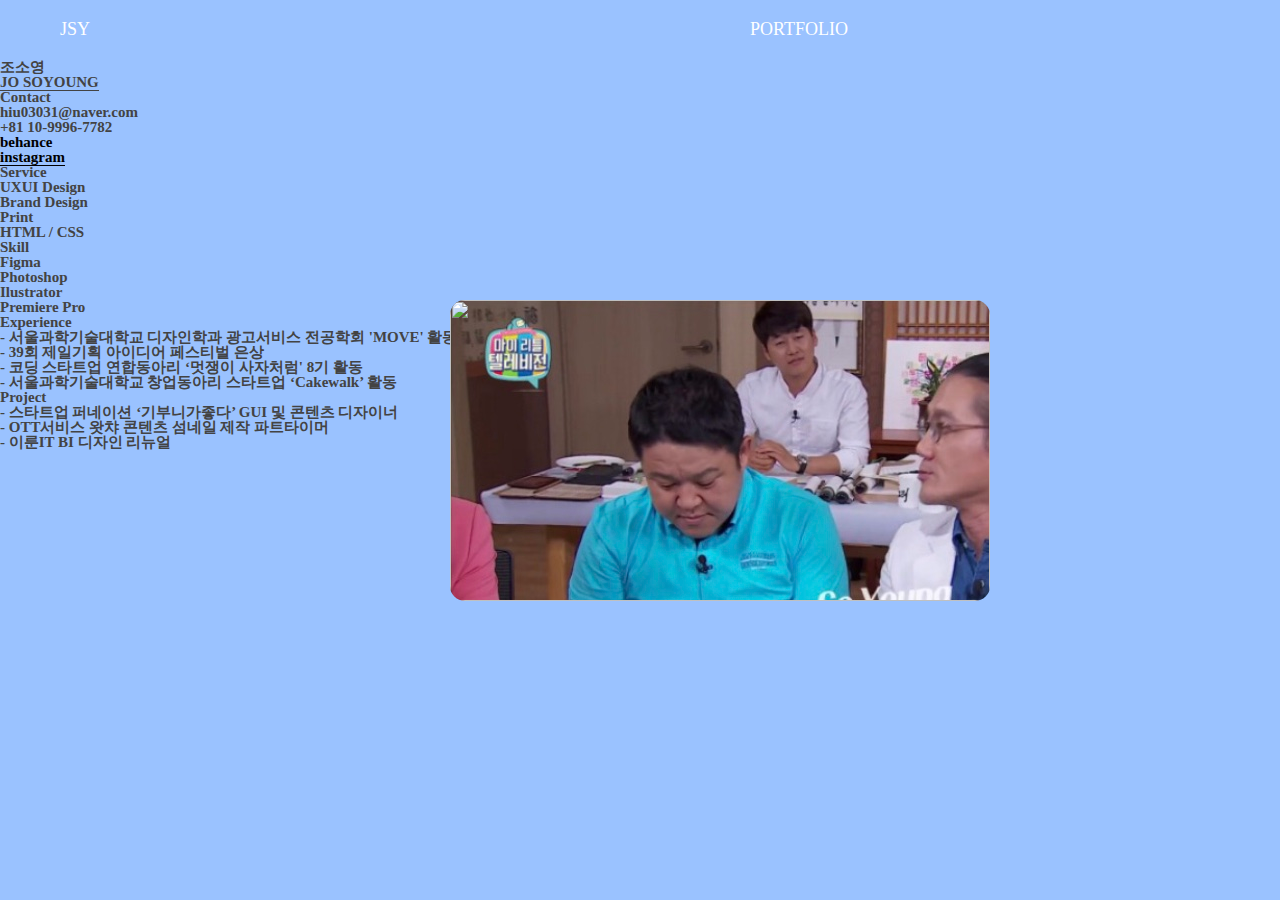
==== about.html @ 65bf6c5c "header" ====
<!DOCTYPE html>
<html lang="ko">
<head>
    <meta charset="UTF-8">
    <meta http-equiv="X-UA-Compatible" content="IE=edge">
    <meta name="viewport" content="width=device-width, initial-scale=1.0">
    <title>It's SOYOUNG</title>
    <link rel="stylesheet" href="css/reset.css">
    <link rel="stylesheet" href="css/style.css">
    <style>
        * {
            background-color: #9AC2FF;
        }
    </style>
</head>
<body>
    <nav class="gnb">
        <div id="menuwrap">
            <a class="menu" style="left: 60px;" href="index.html">JSY</a> 
            <a class="menu" style="left: 750px;" href="portfolio.html">PORTFOLIO</a>
            <a class="menu" style="left: 1300px;" href="about.html">ABOUT</a>
        </div>
    </nav>

    <div class="name">
        <p>조소영<br>
            <span style="border-bottom: 1px solid;">JO SOYOUNG</span></p>
    </div>
    <div>
        <img src="*">
    </div>
    <div class="contact">
        <p>Contact
            <br>
            hiu03031@naver.com<br>
            +81 10-9996-7782<br>
            <a style="border-bottom: 1px solid;" href="https://www.behance.net/hiu0303165d1">behance</a><br>
            <a style="border-bottom: 1px solid;" href="https://www.instagram.com/ssyywwoorrkk__/">instagram</a>
        </p>
    </div>
    <div>
        <p>Service
            <br>
            UXUI Design<br>
            Brand Design<br>
            Print<br>
            HTML / CSS<br>
        </p>
    </div>
    <div>
        <p>Skill
            <br>
            Figma<br>
            Photoshop<br>
            Ilustrator<br>
            Premiere Pro<br>
        </p>
    </div>
    <div>
        <p>Experience
            <br>
            - 서울과학기술대학교 디자인학과 광고서비스 전공학회 'MOVE' 활동<br>
            - 39회 제일기획 아이디어 페스티벌 은상<br>
            - 코딩 스타트업 연합동아리 ‘멋쟁이 사자처럼' 8기 활동<br>
            - 서울과학기술대학교 창업동아리 스타트업 ‘Cakewalk’ 활동<br>
        </p>
    </div>
    <div>
        <p>Project
            <br>
            - 스타트업 퍼네이션 ‘기부니가좋다’ GUI 및 콘텐츠 디자이너<br>
            - OTT서비스 왓챠 콘텐츠 섬네일 제작 파트타이머<br>
            - 이룬IT BI 디자인 리뉴얼<br>
        </p>
    </div>
---- css/style.css ----
@charset "UTF-8";
/* {
    background-color: black;
}*/

header {
    
}
.main_title {
    height: 100%;
    background-color: pink;
}
#wraper {
    background-color: black;
}
.gnb {
    display: table;
    width: 100%;
    height: 60px;
}
.menuwrap {
    width: 100%;
    display: table;
}
.menu {
    color: white;
    display: table-cell;
    position: absolute;
    padding-top: 20px;
}

.goldbest {
    text-decoration: #FFE200;
    background-color: black;
 }

.thum {
    width: 320px;
    height: 240px;
}
.bigthum {
    width: 100%;
}
.explain {
    width: 600px;
    box-sizing: border-box;
    word-break : keep-all
}
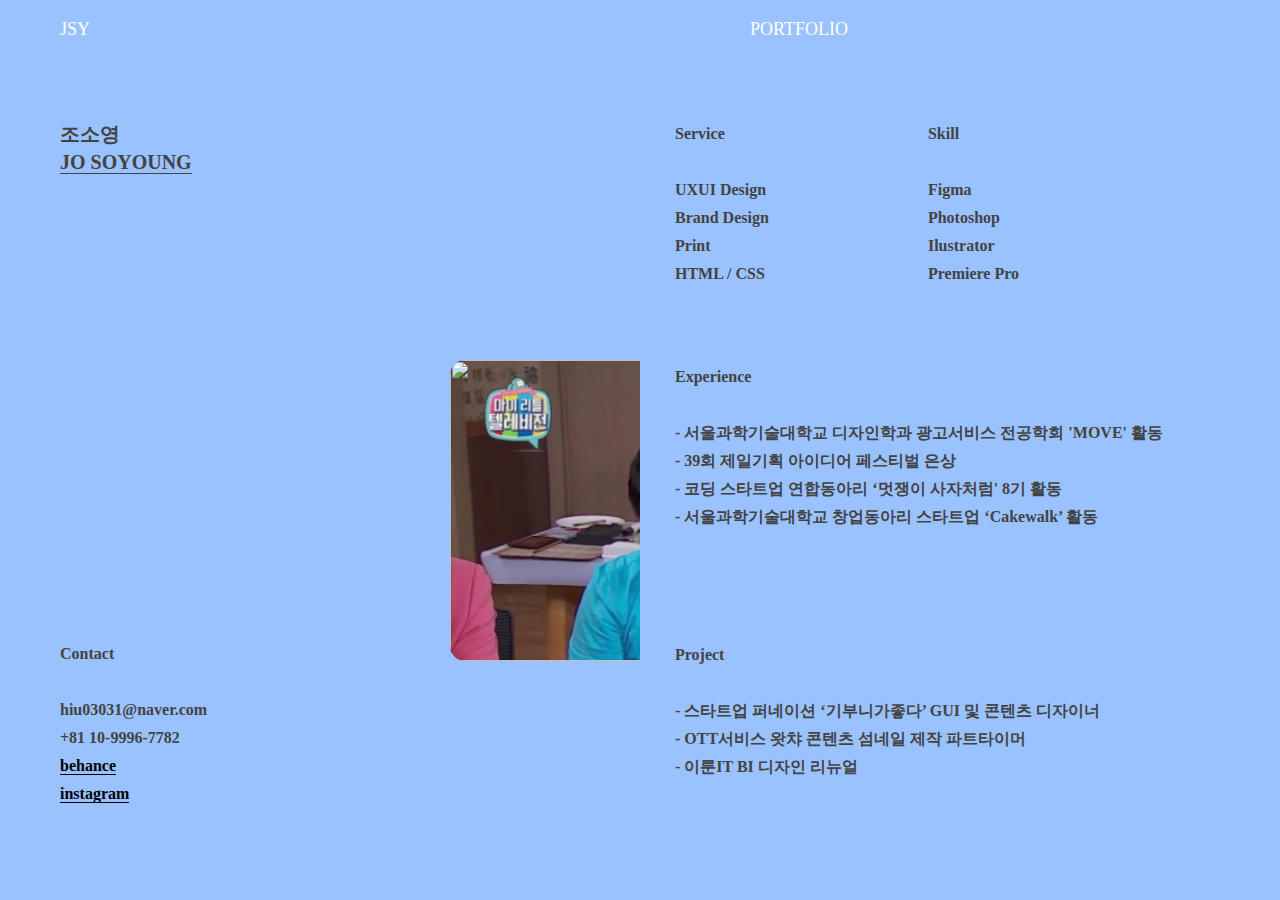
==== commit dd9f4d7f: "1104" ====
--- a/about.html
+++ b/about.html
@@ -6,12 +6,7 @@
     <meta name="viewport" content="width=device-width, initial-scale=1.0">
     <title>It's SOYOUNG</title>
     <link rel="stylesheet" href="css/reset.css">
-    <link rel="stylesheet" href="css/style.css">
-    <style>
-        * {
-            background-color: #9AC2FF;
-        }
-    </style>
+    <link rel="stylesheet" href="css/about.css">
 </head>
 <body>
     <nav class="gnb">
@@ -22,54 +17,70 @@
         </div>
     </nav>
 
-    <div class="name">
-        <p>조소영<br>
-            <span style="border-bottom: 1px solid;">JO SOYOUNG</span></p>
+    <div class="leftcontext">
+        <div class="name">
+            <p>조소영<br>
+                <span style="border-bottom: 1px solid;">JO SOYOUNG</span></p>
+        </div>
+        <div class="img">
+            <img src="*">
+        </div>
+        <div class="contact">
+            <p>Contact
+                <br>
+                <br>
+                hiu03031@naver.com<br>
+                +81 10-9996-7782<br>
+                <a style="border-bottom: 1px solid;" href="https://www.behance.net/hiu0303165d1">behance</a><br>
+                <a style="border-bottom: 1px solid;" href="https://www.instagram.com/ssyywwoorrkk__/">instagram</a>
+            </p>
+        </div>
     </div>
-    <div>
-        <img src="*">
-    </div>
-    <div class="contact">
-        <p>Contact
+
+    <div class="rightcontext">
+        <div class="plus">
+            <div class="service">Service
             <br>
-            hiu03031@naver.com<br>
-            +81 10-9996-7782<br>
-            <a style="border-bottom: 1px solid;" href="https://www.behance.net/hiu0303165d1">behance</a><br>
-            <a style="border-bottom: 1px solid;" href="https://www.instagram.com/ssyywwoorrkk__/">instagram</a>
-        </p>
-    </div>
-    <div>
-        <p>Service
             <br>
             UXUI Design<br>
             Brand Design<br>
             Print<br>
             HTML / CSS<br>
-        </p>
+            </div>
+            <div class="skill">Skill
+                <br>
+                <br>
+                Figma<br>
+                Photoshop<br>
+                Ilustrator<br>
+                Premiere Pro<br>
+            </div>
+        </div>
+        <div class="plus2">
+        <div class="experience">
+            <p>Experience
+                <br>
+                <br>
+                - 서울과학기술대학교 디자인학과 광고서비스 전공학회 'MOVE' 활동<br>
+                - 39회 제일기획 아이디어 페스티벌 은상<br>
+                - 코딩 스타트업 연합동아리 ‘멋쟁이 사자처럼' 8기 활동<br>
+                - 서울과학기술대학교 창업동아리 스타트업 ‘Cakewalk’ 활동<br>
+                </p>
+        </div>
+        <div class="project">
+            <p>Project
+                 <br>
+                 <br>
+                - 스타트업 퍼네이션 ‘기부니가좋다’ GUI 및 콘텐츠 디자이너<br>
+                - OTT서비스 왓챠 콘텐츠 섬네일 제작 파트타이머<br>
+                - 이룬IT BI 디자인 리뉴얼<br>
+            </p>
+        </div>
     </div>
-    <div>
-        <p>Skill
-            <br>
-            Figma<br>
-            Photoshop<br>
-            Ilustrator<br>
-            Premiere Pro<br>
-        </p>
     </div>
-    <div>
-        <p>Experience
-            <br>
-            - 서울과학기술대학교 디자인학과 광고서비스 전공학회 'MOVE' 활동<br>
-            - 39회 제일기획 아이디어 페스티벌 은상<br>
-            - 코딩 스타트업 연합동아리 ‘멋쟁이 사자처럼' 8기 활동<br>
-            - 서울과학기술대학교 창업동아리 스타트업 ‘Cakewalk’ 활동<br>
-        </p>
-    </div>
-    <div>
-        <p>Project
-            <br>
-            - 스타트업 퍼네이션 ‘기부니가좋다’ GUI 및 콘텐츠 디자이너<br>
-            - OTT서비스 왓챠 콘텐츠 섬네일 제작 파트타이머<br>
-            - 이룬IT BI 디자인 리뉴얼<br>
-        </p>
+    <div class="undercontext">
+        <div>
+            안녕하세요<br>
+            서울을 기반으로 활동하는 디자이너 어쩌고 저쩌고 이렇게 자기소개 글을 간단하게 쓸 예정
+        </div>
     </div>--- a/css/about.css
+++ b/css/about.css
@@ -0,0 +1,108 @@
+@charset "UTF-8";
+
+* {
+    background-color: #9AC2FF;
+
+}
+
+.gnb {
+    background-color: #9AC2FF;
+    display: table;
+    width: 100%;
+    height: 60px;
+}
+.menuwrap {
+    width: 100%;
+    display: table;
+}
+.menu {
+    color: white;
+    display: table-cell;
+    position: absolute;
+    padding-top: 20px;
+}
+
+.leftcontext {
+    padding-left: 60px;
+    width: 50%;
+    display: table;
+    position: absolute;
+}
+
+.rightcontext {
+    padding-left: 35px;
+    width: 50%;
+    display: table;
+    table-layout: fixed;
+    position: absolute;
+    left: 50%;
+}
+
+.name {
+    /*display: table-cell;*/
+    padding-top: 60px;
+    font-size: 20px;
+    line-height: 28px;
+}
+
+.img {
+    margin-top: 50px;
+    width: 540px;
+    height: 360px;
+}
+
+.contact {
+    margin-top: 54px;
+    font-size: 16px;
+    line-height: 28px;
+}
+
+.plus {
+    position: absolute;
+    display: table;
+    table-layout: fixed;
+    /*width: 100%;*/
+    padding-top: 60px;
+}
+
+.service {
+    font-size: 16px;
+    line-height: 28px;
+    display: table-cell;
+    width: 25%;
+}
+
+.skill {
+    /*padding-left: 60%;*/
+    font-size: 16px;
+    line-height: 28px;
+    display: table-cell;
+    width: 20%;   
+}
+
+.plus2 {
+    display: block;
+    margin-top: 50%;
+    margin-bottom: 10%;
+}
+
+.experience {
+    /*margin: 60px 0px 0px 60px;*/
+    font-size: 16px;
+    line-height: 28px;
+    display: block;
+}
+
+.project {
+    /*margin: 60px 0px 0px 60x;*/
+    font-size: 16px;
+    line-height: 28px;
+    display: block;
+    margin-top: 110px;
+}
+
+.undercontext {
+    margin-top: 60px;
+    display: block;
+    width: 100%;
+}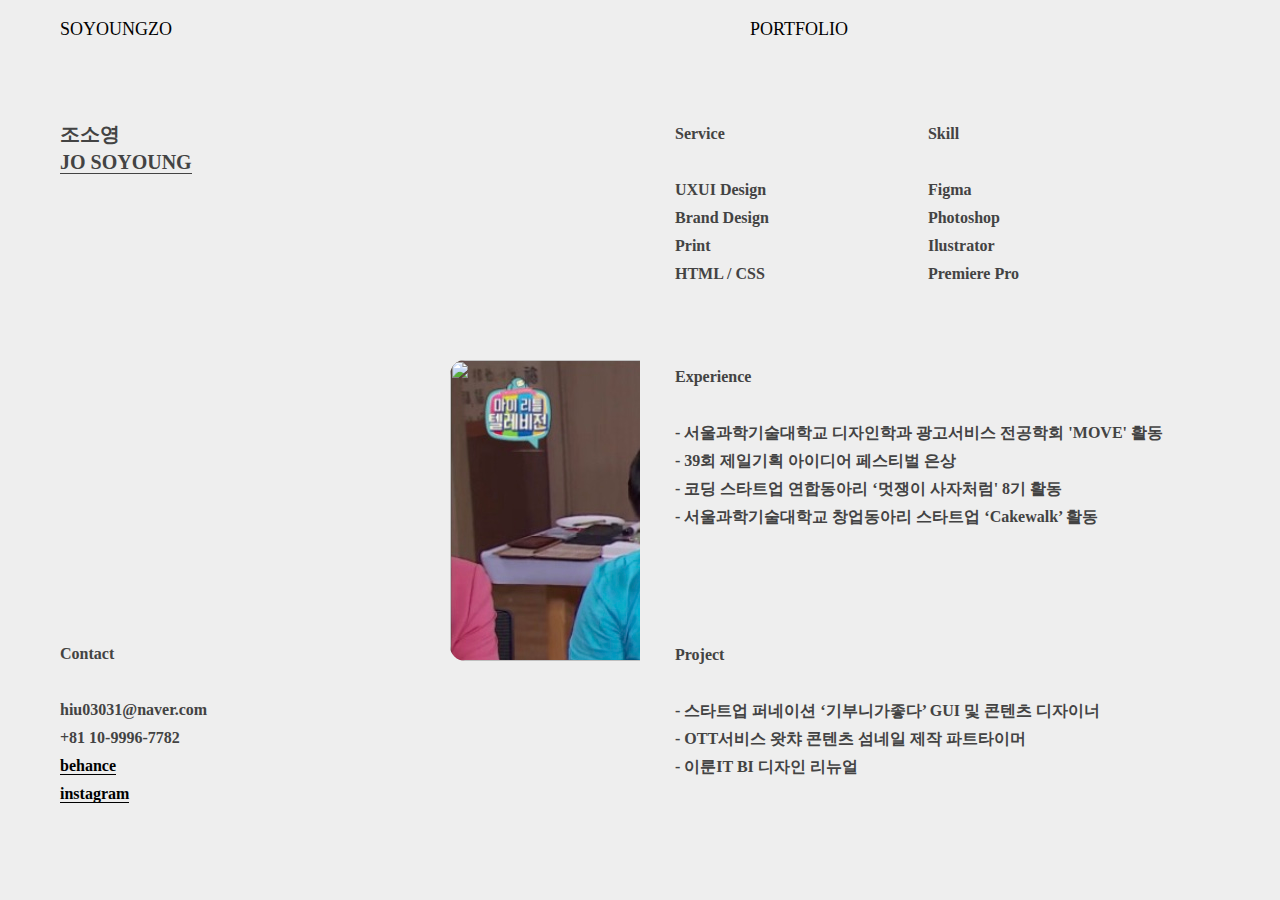
==== commit 9ee58887: "new" ====
--- a/about.html
+++ b/about.html
@@ -4,14 +4,15 @@
     <meta charset="UTF-8">
     <meta http-equiv="X-UA-Compatible" content="IE=edge">
     <meta name="viewport" content="width=device-width, initial-scale=1.0">
-    <title>It's SOYOUNG</title>
+    <title>SOYOUNGZO</title>
     <link rel="stylesheet" href="css/reset.css">
     <link rel="stylesheet" href="css/about.css">
+    <link href='//spoqa.github.io/spoqa-han-sans/css/SpoqaHanSansNeo.css' rel='stylesheet' type='text/css'>
 </head>
 <body>
     <nav class="gnb">
         <div id="menuwrap">
-            <a class="menu" style="left: 60px;" href="index.html">JSY</a> 
+            <a class="menu" style="left: 60px;" href="index.html">SOYOUNGZO</a> 
             <a class="menu" style="left: 750px;" href="portfolio.html">PORTFOLIO</a>
             <a class="menu" style="left: 1300px;" href="about.html">ABOUT</a>
         </div>
--- a/css/about.css
+++ b/css/about.css
@@ -1,12 +1,13 @@
 @charset "UTF-8";
 
 * {
-    background-color: #9AC2FF;
+    background-color: #EEEEEE;
+    font-family: 'Spoqa Han Sans Neo', 'sans-serif';
 
 }
 
 .gnb {
-    background-color: #9AC2FF;
+    background-color: #EEEEEE;
     display: table;
     width: 100%;
     height: 60px;
@@ -16,7 +17,7 @@
     display: table;
 }
 .menu {
-    color: white;
+    color: black;
     display: table-cell;
     position: absolute;
     padding-top: 20px;
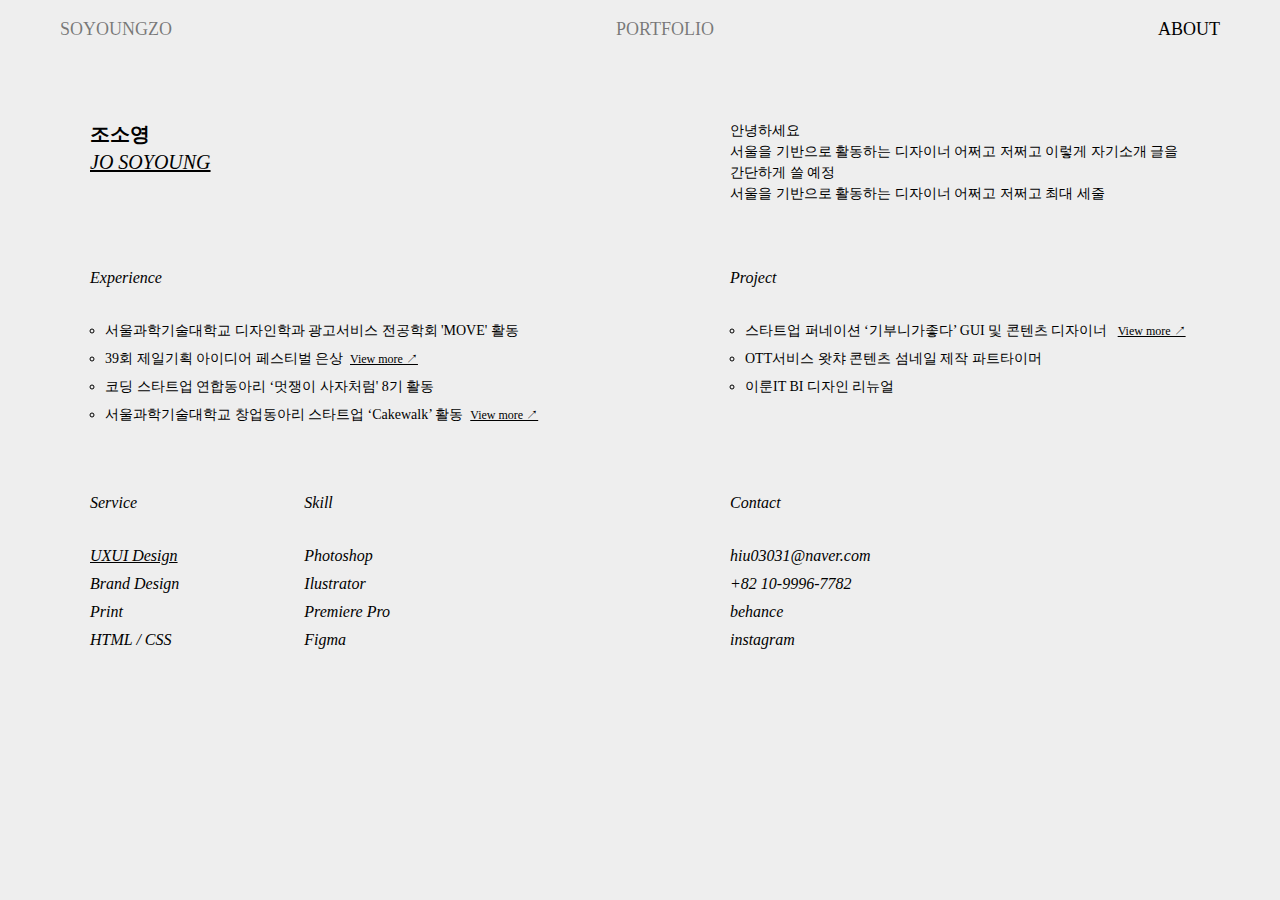
==== commit 854fe9df: "케이크워크, 어바웃, 포트폴리오,골드" ====
--- a/about.html
+++ b/about.html
@@ -1,5 +1,6 @@
 <!DOCTYPE html>
 <html lang="ko">
+
 <head>
     <meta charset="UTF-8">
     <meta http-equiv="X-UA-Compatible" content="IE=edge">
@@ -7,81 +8,101 @@
     <title>SOYOUNGZO</title>
     <link rel="stylesheet" href="css/reset.css">
     <link rel="stylesheet" href="css/about.css">
-    <link href='//spoqa.github.io/spoqa-han-sans/css/SpoqaHanSansNeo.css' rel='stylesheet' type='text/css'>
+    <link href='https://spoqa.github.io/spoqa-han-sans/css/SpoqaHanSansNeo.css' rel='stylesheet' type='text/css'>
 </head>
+
 <body>
     <nav class="gnb">
-        <div id="menuwrap">
-            <a class="menu" style="left: 60px;" href="index.html">SOYOUNGZO</a> 
-            <a class="menu" style="left: 750px;" href="portfolio.html">PORTFOLIO</a>
-            <a class="menu" style="left: 1300px;" href="about.html">ABOUT</a>
+        <div class="menuwrap">
+            <a class="menu unactive" href="index.html">SOYOUNGZO</a>
+            <a class="menu unactive" href="portfolio.html">PORTFOLIO</a>
+            <a class="menu " href="about.html">ABOUT</a>
         </div>
     </nav>
-
-    <div class="leftcontext">
-        <div class="name">
-            <p>조소영<br>
-                <span style="border-bottom: 1px solid;">JO SOYOUNG</span></p>
+    <div class="padding-area"></div>
+    <div class="about-list-wrapper">
+        <div class="about-item-wrapper">
+            <div class="about-item">
+                <p class="item-1">
+                    조소영<br />
+                    <span>
+                        JO SOYOUNG
+                    </span>
+                </p>
+            </div>
         </div>
-        <div class="img">
-            <img src="*">
+        <div class="about-item-wrapper">
+            <div class="about-item">
+                <p class="item-2">
+                    안녕하세요<br />
+                    서울을 기반으로 활동하는 디자이너 어쩌고 저쩌고 이렇게 자기소개 글을 간단하게 쓸 예정<br />
+                    서울을 기반으로 활동하는 디자이너 어쩌고 저쩌고 최대 세줄<br />
+                </p>
+            </div>
         </div>
-        <div class="contact">
-            <p>Contact
-                <br>
-                <br>
-                hiu03031@naver.com<br>
-                +81 10-9996-7782<br>
-                <a style="border-bottom: 1px solid;" href="https://www.behance.net/hiu0303165d1">behance</a><br>
-                <a style="border-bottom: 1px solid;" href="https://www.instagram.com/ssyywwoorrkk__/">instagram</a>
-            </p>
+        <div class="about-item-wrapper">
+            <div class="about-item">
+                <h2 class="item-head">
+                    Experience
+                </h2>
+                <ul>
+                    <li>서울과학기술대학교 디자인학과 광고서비스 전공학회 'MOVE' 활동</li>
+                    <li>39회 제일기획 아이디어 페스티벌 은상&nbsp;&nbsp;<a href="#">View more ↗</a></li>
+                    <li>코딩 스타트업 연합동아리 ‘멋쟁이 사자처럼' 8기 활동 </li>
+                    <li>서울과학기술대학교 창업동아리 스타트업 ‘Cakewalk’ 활동&nbsp;&nbsp;<a href="#">View more ↗</a></li>
+                </ul>
+            </div>
+        </div>
+        <div class="about-item-wrapper">
+            <div class="about-item">
+                <h2 class="item-head">
+                    Project
+                </h2>
+                <ul>
+                    <li>스타트업 퍼네이션 ‘기부니가좋다’ GUI 및 콘텐츠 디자이너 &nbsp;&nbsp;<a href="#">View more ↗</a></li>
+                    <li>OTT서비스 왓챠 콘텐츠 섬네일 제작 파트타이머</li>
+                    <li>이룬IT BI 디자인 리뉴얼</li>
+                </ul>
+            </div>
+        </div>
+        <div class="about-item-wrapper">
+            <div class="about-item two-items">
+                <div>
+                    <h2 class="item-head">
+                        Service
+                    </h2>
+                    <p class="item-head item-description">
+                        <span>UXUI Design</span><br />
+                        Brand Design<br />
+                        Print<br />
+                        HTML / CSS
+                    </p>
+                </div>
+                <div class="right-item">
+                    <h2 class="item-head">
+                        Skill
+                    </h2>
+                    <p class="item-head item-description">
+                        Photoshop<br />
+                        Ilustrator<br />
+                        Premiere Pro<br />
+                        Figma
+                    </p>
+                </div>
+            </div>
+        </div>
+        <div class="about-item-wrapper">
+            <div class="about-item">
+                <h2 class="item-head">
+                    Contact
+                </h2>
+                <p class="item-head item-description">
+                    hiu03031@naver.com<br />
+                    +82 10-9996-7782<br />
+                    behance<br />
+                    instagram
+                </p>
+            </div>
         </div>
     </div>
-
-    <div class="rightcontext">
-        <div class="plus">
-            <div class="service">Service
-            <br>
-            <br>
-            UXUI Design<br>
-            Brand Design<br>
-            Print<br>
-            HTML / CSS<br>
-            </div>
-            <div class="skill">Skill
-                <br>
-                <br>
-                Figma<br>
-                Photoshop<br>
-                Ilustrator<br>
-                Premiere Pro<br>
-            </div>
-        </div>
-        <div class="plus2">
-        <div class="experience">
-            <p>Experience
-                <br>
-                <br>
-                - 서울과학기술대학교 디자인학과 광고서비스 전공학회 'MOVE' 활동<br>
-                - 39회 제일기획 아이디어 페스티벌 은상<br>
-                - 코딩 스타트업 연합동아리 ‘멋쟁이 사자처럼' 8기 활동<br>
-                - 서울과학기술대학교 창업동아리 스타트업 ‘Cakewalk’ 활동<br>
-                </p>
-        </div>
-        <div class="project">
-            <p>Project
-                 <br>
-                 <br>
-                - 스타트업 퍼네이션 ‘기부니가좋다’ GUI 및 콘텐츠 디자이너<br>
-                - OTT서비스 왓챠 콘텐츠 섬네일 제작 파트타이머<br>
-                - 이룬IT BI 디자인 리뉴얼<br>
-            </p>
-        </div>
-    </div>
-    </div>
-    <div class="undercontext">
-        <div>
-            안녕하세요<br>
-            서울을 기반으로 활동하는 디자이너 어쩌고 저쩌고 이렇게 자기소개 글을 간단하게 쓸 예정
-        </div>
-    </div>+</body>--- a/css/about.css
+++ b/css/about.css
@@ -1,109 +1,139 @@
 @charset "UTF-8";
 
 * {
-    background-color: #EEEEEE;
-    font-family: 'Spoqa Han Sans Neo', 'sans-serif';
+  background-color: #eeeeee;
+  font-family: "Spoqa Han Sans Neo", "sans-serif";
+}
 
+ul {
+  margin-top: 25px;
+}
+
+li {
+  margin-left: 15px;
+  font-size: 14px;
+  font-weight: 400;
+  line-height: 28px;
+  list-style: circle;
+}
+
+li a {
+  font-size: 12px;
+  font-weight: 300;
+  line-height: 15px;
+  text-decoration: underline;
 }
 
 .gnb {
-    background-color: #EEEEEE;
-    display: table;
-    width: 100%;
-    height: 60px;
-}
-.menuwrap {
-    width: 100%;
-    display: table;
-}
-.menu {
-    color: black;
-    display: table-cell;
-    position: absolute;
-    padding-top: 20px;
+  background-color: #eeeeee;
+  position: fixed;
+  width: 100%;
+  height: 60px;
+  top: 0px;
+  z-index: 2;
 }
 
-.leftcontext {
-    padding-left: 60px;
-    width: 50%;
-    display: table;
-    position: absolute;
+.menuwrap {
+  display: flex;
+  justify-content: space-between;
+  margin: 0px 60px;
 }
 
-.rightcontext {
-    padding-left: 35px;
-    width: 50%;
-    display: table;
-    table-layout: fixed;
-    position: absolute;
-    left: 50%;
+.unactive {
+  color: #00000080;
 }
 
-.name {
-    /*display: table-cell;*/
-    padding-top: 60px;
-    font-size: 20px;
-    line-height: 28px;
+.menu {
+  padding-top: 20px;
 }
 
-.img {
-    margin-top: 50px;
-    width: 540px;
-    height: 360px;
+.container {
+  width: 100%;
+  height: 100%;
+  background-color: red;
 }
 
-.contact {
-    margin-top: 54px;
-    font-size: 16px;
-    line-height: 28px;
+.padding-area {
+  width: 100%;
+  height: 60px;
 }
 
-.plus {
-    position: absolute;
-    display: table;
-    table-layout: fixed;
-    /*width: 100%;*/
-    padding-top: 60px;
+.about-list-wrapper {
+  display: flex;
+  flex-wrap: wrap;
+  width: 100%;
 }
 
-.service {
-    font-size: 16px;
-    line-height: 28px;
-    display: table-cell;
-    width: 25%;
+.about-item-wrapper {
+  width: 50%;
+  height: 33%;
 }
 
-.skill {
-    /*padding-left: 60%;*/
-    font-size: 16px;
-    line-height: 28px;
-    display: table-cell;
-    width: 20%;   
+.about-item {
+  width: calc(100% - 180px);
+  height: calc(100% - 60px);
+  margin: 60px 90px 0px 90px;
 }
 
-.plus2 {
-    display: block;
-    margin-top: 50%;
-    margin-bottom: 10%;
+.two-items {
+  display: flex;
 }
 
-.experience {
-    /*margin: 60px 0px 0px 60px;*/
-    font-size: 16px;
-    line-height: 28px;
-    display: block;
+.item-1 {
+  margin: 0;
+  padding: 0;
+  font-size: 20px;
+  line-height: 28px;
 }
 
-.project {
-    /*margin: 60px 0px 0px 60x;*/
-    font-size: 16px;
-    line-height: 28px;
-    display: block;
-    margin-top: 110px;
+.item-1 span {
+  font-size: inherit;
+  font-weight: inherit;
+  text-decoration: underline;
+  font-family: initial;
+  font-style: italic;
+  font-weight: 300;
 }
 
-.undercontext {
-    margin-top: 60px;
-    display: block;
+.item-2 {
+  font-size: 14px;
+  font-weight: 300;
+  line-height: 21px;
+}
+
+.item-head {
+  font-weight: 300;
+  font-size: 16px;
+  line-height: 28px;
+  font-style: italic;
+}
+
+.item-head span {
+  font-size: inherit;
+  font-weight: inherit;
+  text-decoration: underline;
+  font-family: initial;
+  font-style: italic;
+}
+
+.item-description {
+  margin-top: 25px;
+}
+
+.right-item {
+  margin-left: 125px;
+}
+
+@media screen and (max-width: 1024px) {
+  .about-list-wrapper {
+    padding-bottom: 40px;
+  }
+
+  .about-item-wrapper {
     width: 100%;
-}+  }
+
+  .right-item {
+    margin-left: 80px;
+  }
+}
